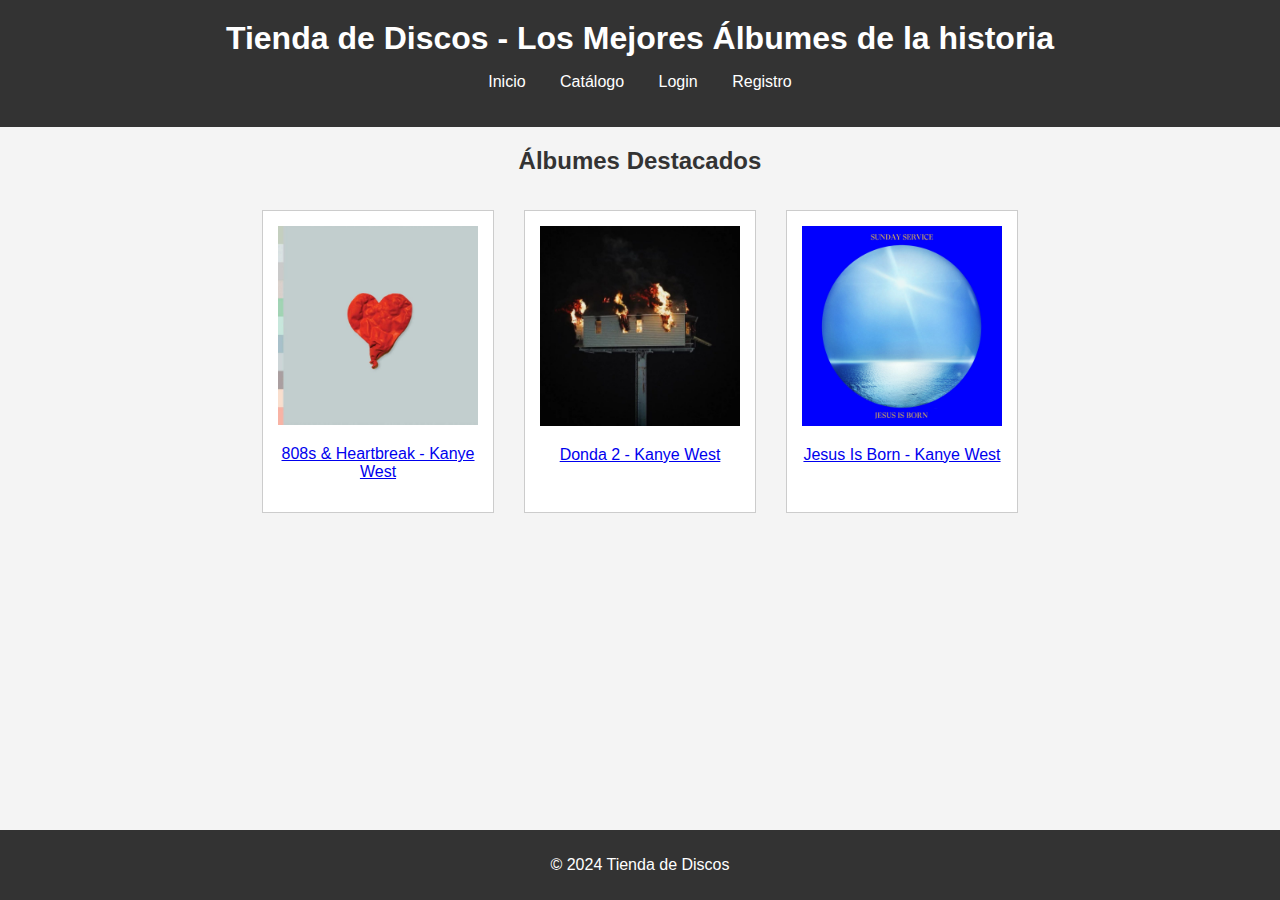
==== index.html @ a3c4e68f "Add files via upload" ====
<!DOCTYPE html>
<html lang="es">
<head>
    <meta charset="UTF-8">
    <meta name="viewport" content="width=device-width, initial-scale=1.0">
    <title>Tienda de Discos - Bienvenido</title>
    <link rel="stylesheet" href="styles.css">
</head>
<body>
    <header>
        <h1>Tienda de Discos - Los Mejores Álbumes de la historia </h1>
        <nav>
            <ul>
                <li><a href="index.html">Inicio</a></li>
                <li><a href="catalogo.html">Catálogo</a></li>
                <li><a href="login.html">Login</a></li>
                <li><a href="registro.html">Registro</a></li>
            </ul>
        </nav>
    </header>

    <section class="destacados">
        <h2>Álbumes Destacados</h2>
        <div class="productos">
           
            <div class="producto">
                <a href="detalle_producto.html">
                <img src="album1.jpg" alt="Álbum 1">
                <p>808s & Heartbreak - Kanye West</p>
            </div>
            <div class="producto">
                <a href="detalle_producto.html">
                <img src="album2.jpg" alt="Álbum 2">
                <p>Donda 2 - Kanye West</p>
            </div>
            <div class="producto">
                <a href="detalle_producto.html">
                <img src="album3.jpg" alt="Álbum 3">
                <p>Jesus Is Born - Kanye West</p>
            </div>
        </div>

    </a>
    </section>

    <footer>
        <p>&copy; 2024 Tienda de Discos</p>
    </footer>
</body>
</html>
---- styles.css ----
body {
    font-family: Arial, sans-serif;
    background-color: #f4f4f4;
    margin: 0;
    padding: 0;
    text-align: center;
}

header {
    background-color: #333;
    color: white;
    padding: 20px 0;
}

header h1 {
    margin: 0;
}

nav ul {
    list-style: none;
    padding: 0;
}

nav ul li {
    display: inline;
    margin: 0 15px;
}

nav ul li a {
    color: white;
    text-decoration: none;
}

footer {
    background-color: #333;
    color: white;
    padding: 10px 0;
    position: fixed;
    bottom: 0;
    width: 100%;
}

h2 {
    color: #333;
}

.productos {
    display: flex;
    justify-content: center;
    flex-wrap: wrap;
}

.producto {
    margin: 15px;
    padding: 15px;
    background-color: white;
    border: 1px solid #ccc;
    width: 200px;
    text-align: center;
}

.producto img {
    width: 100%;
    height: auto;
}

.imagen-detalle {
    width: 300px;
    height: auto;
    margin-bottom: 20px;
}

form {
    background-color: white;
    padding: 20px;
    border: 1px solid #ccc;
    display: inline-block;
    text-align: left;
}

form label {
    display: block;
    margin-top: 10px;
}

form input {
    width: 100%;
    padding: 8px;
    margin-top: 5px;
}

button {
    background-color: #333;
    color: white;
    padding: 10px;
    border: none;
    cursor: pointer;
    margin-top: 10px;
    width: 100%;
}

button:hover {
    background-color: #555;
}
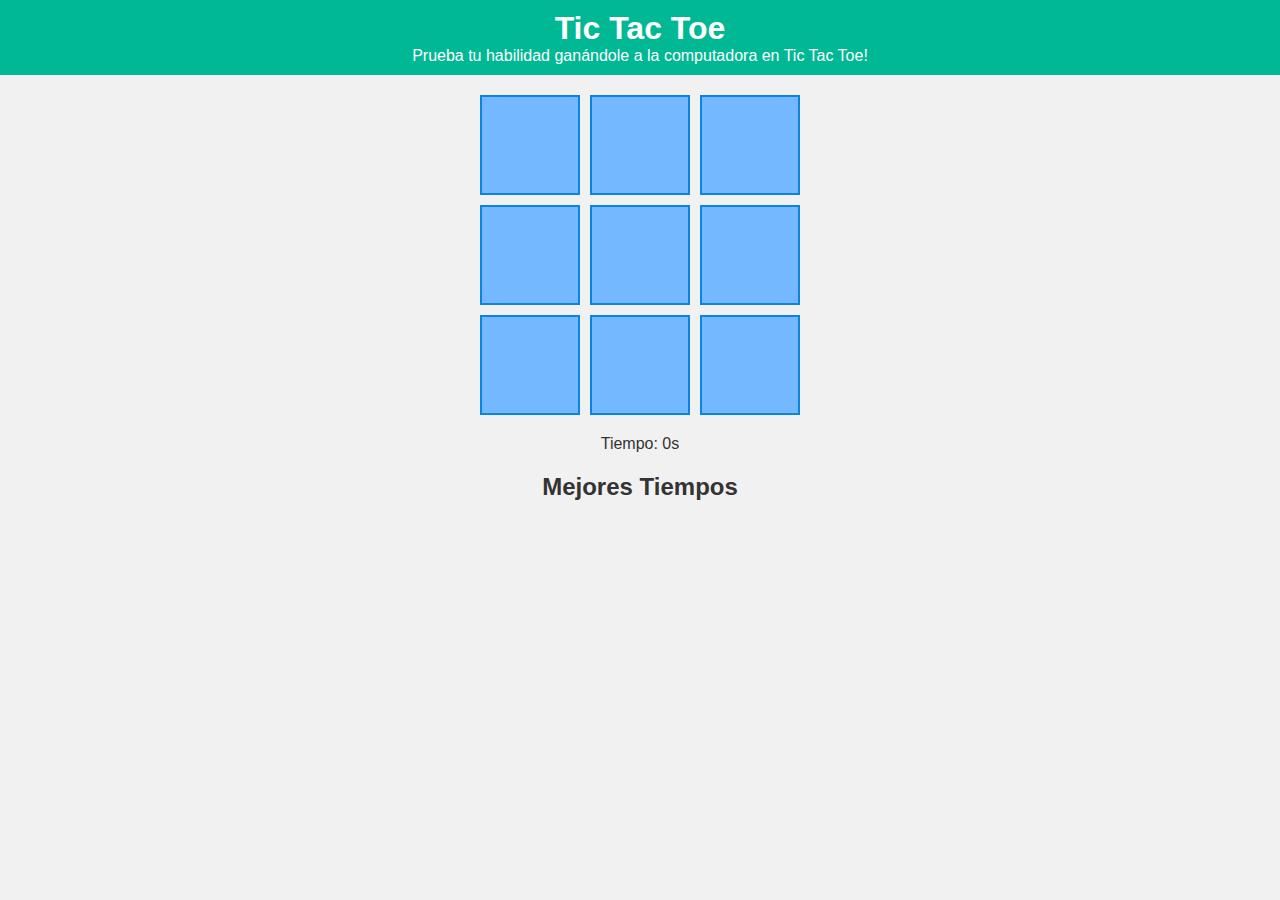
==== commit c513d51f: "Add files via upload" ====
--- a/index.html
+++ b/index.html
@@ -3,48 +3,41 @@
 <head>
     <meta charset="UTF-8">
     <meta name="viewport" content="width=device-width, initial-scale=1.0">
-    <title>Tienda de Discos - Bienvenido</title>
-    <link rel="stylesheet" href="styles.css">
+    <title>Juego Tic Tac Toe</title>
+    <link rel="stylesheet" href="style.css">
 </head>
 <body>
     <header>
-        <h1>Tienda de Discos - Los Mejores Álbumes de la historia </h1>
-        <nav>
-            <ul>
-                <li><a href="index.html">Inicio</a></li>
-                <li><a href="catalogo.html">Catálogo</a></li>
-                <li><a href="login.html">Login</a></li>
-                <li><a href="registro.html">Registro</a></li>
-            </ul>
-        </nav>
+        <h1>Tic Tac Toe</h1>
+        <p>Prueba tu habilidad ganándole a la computadora en Tic Tac Toe!</p>
     </header>
 
-    <section class="destacados">
-        <h2>Álbumes Destacados</h2>
-        <div class="productos">
-           
-            <div class="producto">
-                <a href="detalle_producto.html">
-                <img src="album1.jpg" alt="Álbum 1">
-                <p>808s & Heartbreak - Kanye West</p>
-            </div>
-            <div class="producto">
-                <a href="detalle_producto.html">
-                <img src="album2.jpg" alt="Álbum 2">
-                <p>Donda 2 - Kanye West</p>
-            </div>
-            <div class="producto">
-                <a href="detalle_producto.html">
-                <img src="album3.jpg" alt="Álbum 3">
-                <p>Jesus Is Born - Kanye West</p>
-            </div>
+          <section class="game-container">
+        <div class="tabla">
+
+            <div class="cell" data-index="0"></div>
+            <div class="cell" data-index="1"></div>
+            <div class="cell" data-index="2"></div>
+            <div class="cell" data-index="3"></div>
+            <div class="cell" data-index="4"></div>
+            <div class="cell" data-index="5"></div>
+            <div class="cell" data-index="6"></div>
+            <div class="cell" data-index="7"></div>
+            <div class="cell" data-index="8"></div>
+
+
         </div>
+             <div class="controls">
+            <div id="timer">Tiempo: 0s</div>
+             </div>
+         </section>
+         
+    <section class="leaderboard">
+             <h2>Mejores Tiempos</h2>
+                 <ul id="highScoresList"></ul>
 
-    </a>
     </section>
+          <script src="js/index.js"></script>
 
-    <footer>
-        <p>&copy; 2024 Tienda de Discos</p>
-    </footer>
 </body>
 </html>
--- a/style.css
+++ b/style.css
@@ -0,0 +1,77 @@
+* {
+    box-sizing: border-box;
+    margin: 0;
+    padding: 0;
+}
+
+body {
+    font-family: Arial, sans-serif;
+    background-color: #f1f1f1;
+    display: flex;
+    flex-direction: column;
+    align-items: center;
+    color: #333;
+}
+
+header {
+    background-color: #00b894;
+    color: white;
+    width: 100%;
+    text-align: center;
+    padding: 10px 0;
+    margin-bottom: 20px;
+}
+
+.game-container {
+    display: flex;
+    flex-direction: column;
+    align-items: center;
+}
+
+.tabla {
+    display: grid;
+    grid-template-columns: repeat(3, 100px);
+    grid-template-rows: repeat(3, 100px);
+    gap: 10px;
+    margin-bottom: 20px;
+}
+
+.cell {
+    background-color: #74b9ff;
+    border: 2px solid #0984e3;
+    font-size: 2rem;
+    display: flex;
+    justify-content: center;
+    align-items: center;
+    cursor: pointer;
+    transition: background-color 0.3s;
+}
+
+.cell:hover {
+    background-color: #55aaff;
+}
+
+.controls {
+    display: flex;
+    flex-direction: column;
+    align-items: center;
+    margin-bottom: 20px;
+}
+
+.leaderboard {
+    width: 300px;
+    text-align: center;
+}
+
+.leaderboard h2 {
+    margin-bottom: 10px;
+}
+
+.leaderboard ul {
+    list-style: none;
+}
+
+.leaderboard li {
+    padding: 5px;
+    border-bottom: 1px solid #dfe6e9;
+}
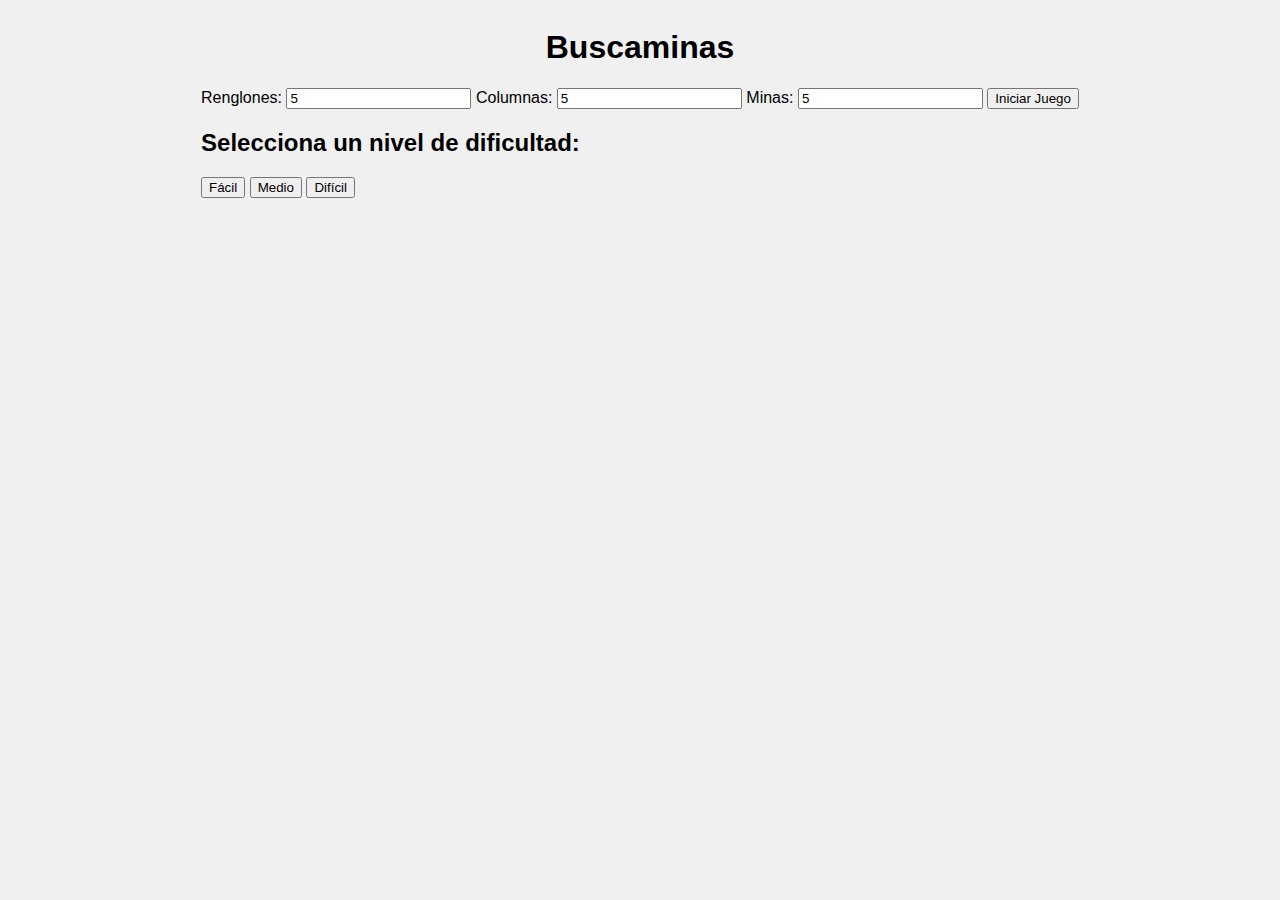
==== commit 69860f77: "Add files via upload" ====
--- a/index.html
+++ b/index.html
@@ -3,41 +3,29 @@
 <head>
     <meta charset="UTF-8">
     <meta name="viewport" content="width=device-width, initial-scale=1.0">
-    <title>Juego Tic Tac Toe</title>
+    <title>Buscaminas</title>
     <link rel="stylesheet" href="style.css">
 </head>
 <body>
-    <header>
-        <h1>Tic Tac Toe</h1>
-        <p>Prueba tu habilidad ganándole a la computadora en Tic Tac Toe!</p>
-    </header>
-
-          <section class="game-container">
-        <div class="tabla">
-
-            <div class="cell" data-index="0"></div>
-            <div class="cell" data-index="1"></div>
-            <div class="cell" data-index="2"></div>
-            <div class="cell" data-index="3"></div>
-            <div class="cell" data-index="4"></div>
-            <div class="cell" data-index="5"></div>
-            <div class="cell" data-index="6"></div>
-            <div class="cell" data-index="7"></div>
-            <div class="cell" data-index="8"></div>
-
-
-        </div>
-             <div class="controls">
-            <div id="timer">Tiempo: 0s</div>
-             </div>
-         </section>
-         
-    <section class="leaderboard">
-             <h2>Mejores Tiempos</h2>
-                 <ul id="highScoresList"></ul>
-
-    </section>
-          <script src="js/index.js"></script>
-
+    <h1>Buscaminas</h1>
+    <div id="setup">
+        <label for="rows">Renglones:</label>
+        <input type="number" id="rows" min="5" value="5">
+        
+        <label for="cols">Columnas:</label>
+        <input type="number" id="cols" min="5" value="5">
+        
+        <label for="mines">Minas:</label>
+        <input type="number" id="mines" min="1" value="5">
+        
+        <button onclick="startGame()">Iniciar Juego</button>
+        
+        <h2>Selecciona un nivel de dificultad:</h2>
+        <button onclick="setDifficulty('facil')">Fácil</button>
+        <button onclick="setDifficulty('medio')">Medio</button>
+        <button onclick="setDifficulty('dificil')">Difícil</button>
+    </div>
+    <div id="game"></div>
+    <script src="js/index.js"></script>
 </body>
 </html>
--- a/style.css
+++ b/style.css
@@ -1,77 +1,38 @@
-* {
-    box-sizing: border-box;
-    margin: 0;
-    padding: 0;
-}
-
 body {
     font-family: Arial, sans-serif;
-    background-color: #f1f1f1;
     display: flex;
     flex-direction: column;
     align-items: center;
-    color: #333;
+    background-color: #f0f0f0;
 }
 
-header {
-    background-color: #00b894;
-    color: white;
-    width: 100%;
-    text-align: center;
-    padding: 10px 0;
-    margin-bottom: 20px;
-}
-
-.game-container {
-    display: flex;
-    flex-direction: column;
-    align-items: center;
-}
-
-.tabla {
+#game {
     display: grid;
-    grid-template-columns: repeat(3, 100px);
-    grid-template-rows: repeat(3, 100px);
-    gap: 10px;
-    margin-bottom: 20px;
+    gap: 2px;
+    margin-top: 20px;
 }
 
 .cell {
-    background-color: #74b9ff;
-    border: 2px solid #0984e3;
-    font-size: 2rem;
+    width: 40px;
+    height: 40px;
+    background-color: #cccccc;
     display: flex;
     justify-content: center;
     align-items: center;
+    font-weight: bold;
     cursor: pointer;
-    transition: background-color 0.3s;
 }
 
-.cell:hover {
-    background-color: #55aaff;
+.cell.flag {
+    background-color: #ffcc00;
 }
 
-.controls {
-    display: flex;
-    flex-direction: column;
-    align-items: center;
-    margin-bottom: 20px;
+.cell.mine {
+    background-color: #ff4d4d;
+    color: white;
 }
 
-.leaderboard {
-    width: 300px;
-    text-align: center;
+.cell.revealed {
+    background-color: #e0e0e0;
+    cursor: default;
 }
-
-.leaderboard h2 {
-    margin-bottom: 10px;
-}
-
-.leaderboard ul {
-    list-style: none;
-}
-
-.leaderboard li {
-    padding: 5px;
-    border-bottom: 1px solid #dfe6e9;
-}
